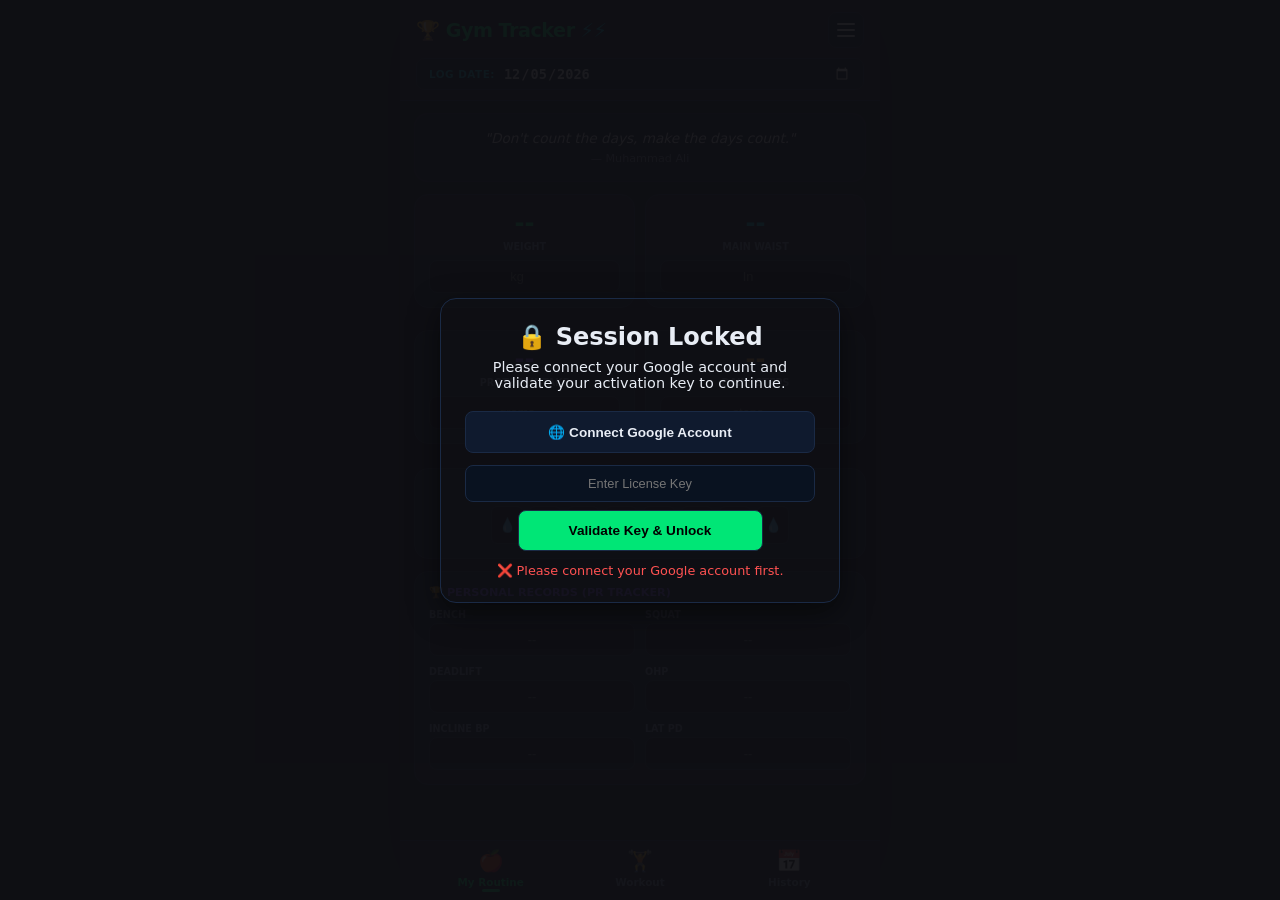
==== index.html @ 8dadc6f2 "Add files via upload" ====
<!DOCTYPE html>
<html lang="en">
<head>
<script src="https://accounts.google.com/gsi/client" async defer></script>
<!-- PWA Manifest & Mobile Meta Tags -->
<link rel="manifest" href="manifest.json">
<meta name="theme-color" content="#060d1b">
<meta name="apple-mobile-web-app-capable" content="yes">
<meta name="apple-mobile-web-app-status-bar-style" content="black-translucent">
<meta name="format-detection" content="telephone=no">
<link rel="apple-touch-icon" href="icon-192.png">
    <meta charset="utf-8">
    <meta name="viewport" content="width=device-width,initial-scale=1,maximum-scale=1,user-scalable=no">
    <title>Gym Tracker - My Routine</title>
    <link rel="stylesheet" href="styles.css">
</head>
<body>
<!-- Full-Screen Activation & Google Login Overlay -->
<div id="activationOverlay" style="position: fixed; inset: 0; background: rgba(15, 15, 19, 0.95); z-index: 9999; display: flex; flex-direction: column; align-items: center; justify-content: center; padding: 20px; text-align: center;">
  <div style="background: var(--card); border: 1px solid var(--bdr); border-radius: 16px; padding: 24px; max-width: 400px; width: 100%; box-shadow: 0 10px 30px rgba(0,0,0,0.5);">
    <h2 style="color: var(--txt); margin-bottom: 8px;">🔒 Session Locked</h2>
    <p style="color: var(--txt-sub); font-size: 0.9rem; margin-bottom: 20px;">Please connect your Google account and validate your activation key to continue.</p>
    
    <!-- Step 1: Google Login -->
    <button class="menu-action-btn" id="overlayGoogleBtn" onclick="handleGoogleLogin()" style="width: 100%; padding: 12px; margin-bottom: 12px; font-weight: bold; justify-content: center;">🌐 Connect Google Account</button>
    <div id="overlayEmailDisplay" style="display: none; font-size: 0.8rem; color: var(--ac2); margin-bottom: 16px; word-break: break-all;"></div>
    
    <!-- Step 2: Key Validation -->
    <div style="margin-bottom: 12px;">
      <input type="text" id="overlayKeyInput" placeholder="Enter License Key" style="width: 100%; padding: 10px; background: var(--inp); border: 1px solid var(--bdr); border-radius: 8px; color: var(--txt); text-align: center; margin-bottom: 8px;">
      <button class="menu-action-btn" onclick="overlayVerifyAndUnlock()" style="width: 70%; max-width: 280px; display: block; margin: 0 auto; padding: 12px; background: var(--ac); color: #000; font-weight: bold; text-align: center;">Validate Key & Unlock</button>
    </div>
    
    <div id="overlayKeyStatus" style="font-size: 0.8rem; margin-top: 8px; color: var(--orn);"></div>
  </div>
</div>

    <div id="saveToast" class="save-toast">✓ Saved!</div>

    <!-- SETTINGS DRAWER MENU -->
    <div id="settingsOverlay" class="settings-overlay" onclick="toggleSettingsMenu()"></div>
    <div id="settingsDrawer" class="settings-drawer">
      <div class="drawer-header">
        <h3>⚙️ Settings</h3>
        <button class="close-btn" onclick="toggleSettingsMenu()">✕</button>
      </div>
      <div class="drawer-body">
        <div class="setting-item">
          <label>Actions</label>
          <button class="menu-action-btn" onclick="manualSave(); toggleSettingsMenu();">💾 Save Data</button>
        </div>
        <div class="setting-item">
          <label>Appearance</label>
          <button class="menu-action-btn" onclick="toggleTheme()">🌓 Toggle Theme</button>
        </div>

        <div class="setting-item">
          <label>Account & License</label>
          <div id="settingsAccountStatus" style="font-size: 0.8rem; color: var(--txt-sub); margin-bottom: 6px;">Not connected</div>
          <button class="menu-action-btn" id="settingsGoogleBtn" onclick="handleGoogleLogin()">🌐 Connect / Reconnect Google</button>
          
          <div style="margin-top: 10px;">
            <label style="font-size: 0.75rem; color: var(--txt-sub);">Active Key:</label>
            <div id="settingsActiveKeyDisplay" style="background: var(--inp); border: 1px solid var(--bdr); border-radius: 8px; padding: 8px; font-size: 0.8rem; color: var(--ac); word-break: break-all; margin-top: 2px;">None</div>
          </div>
        </div>
        <div class="setting-item">
          <button class="menu-action-btn" onclick="saveDataToDrive()" style="margin-top:6px;">☁️ Backup to Drive</button>
        </div>
      </div>
    </div>

    <header>
      <div class="header-top">
        <h1>🏆 Gym Tracker <span class="lightning">⚡⚡</span></h1>
        <div class="header-controls">
          <button class="hamburger-btn" onclick="toggleSettingsMenu()">
            <span></span>
            <span></span>
            <span></span>
          </button>
        </div>
      </div>
      <div class="global-date-container">
        <label>LOG DATE:</label>
        <input type="date" id="globalWorkoutDate" onchange="handleGlobalDateChange()">
      </div>
    </header>

    <div class="page-content">
      <div class="card quote-card">
        <div class="quote-text">"Don't count the days, make the days count."</div>
        <div class="quote-author">— Muhammad Ali</div>
      </div>

      <div class="dash-grid">
        <div class="card">
          <div class="stat-box">
            <div class="stat-val green" id="statWeight">--</div>
            <div class="stat-label">Weight</div>
            <input type="number" step="0.1" data-id="weight" placeholder="kg" oninput="saveState();updateDashStats();">
          </div>
        </div>

        <div class="card">
          <div class="stat-box">
            <div class="stat-val cyan" id="statWaist">--</div>
            <div class="stat-label">Main Waist</div>
            <input type="number" step="0.1" data-id="waist" placeholder="In" oninput="saveState();updateDashStats();">
          </div>
        </div>

        <div class="card">
          <div class="stat-box">
            <div class="stat-val purple" id="statProtein">--</div>
            <div class="stat-label">Protein Intake</div>
            <input type="number" data-id="protein" placeholder="grams" oninput="saveState();updateDashStats();">
          </div>
        </div>

        <div class="card">
          <div class="stat-box">
            <div class="stat-val orange" id="statSteps">--</div>
            <div class="stat-label">Daily Steps</div>
            <input type="number" data-id="steps" placeholder="steps" oninput="saveState();updateDashStats();">
          </div>
        </div>
      </div>

      <div class="card">
        <div class="stat-label" style="text-align:center;">🥛 H2O Counter</div>
        <div class="water-row" id="waterRow"></div>
      </div>

      <div class="card">
        <div style="font-size:0.7rem;font-weight:900;color:var(--ac3);margin-bottom:10px;">🏆 PERSONAL RECORDS (PR TRACKER)</div>
        <div class="pr-grid" id="prGridContainer"></div>
      </div>
    </div>

    <nav class="bottom-nav">
      <a href="index.html" class="nav-link active">
        <span class="nav-icon">🍎</span>
        <span>My Routine</span>
      </a>
      <a href="workout.html" class="nav-link">
        <span class="nav-icon">🏋️</span>
        <span>Workout</span>
      </a>
      <a href="history.html" class="nav-link">
        <span class="nav-icon">📅</span>
        <span>History</span>
      </a>
    </nav>

    <script>window.CURRENT_PAGE = 'Dashboard';</script>
    <script src="script.js"></script>
</body>
</html>
---- styles.css ----
:root {
  --bg0: #060d1b;
  --bg1: #0a1324;
  --bg2: #0f1a2e;
  --bg3: #16243d;
  --inp: #091220;
  --bdr: #1a2a45;
  --ac: #00e676;
  --acg: rgba(0, 230, 118, 0.25);
  --ac2: #00bcd4;
  --ac3: #7c4dff;
  --red: #ff5252;
  --orn: #ffab40;
  --tx: #e8edf5;
  --tx2: #7a8ba8;
  --tx3: #4a5d7a;
  --rad: 14px;
  --tr: 0.25s cubic-bezier(.4, 0, .2, 1);
}

body.light-theme {
  --bg0: #f0f3f8;
  --bg1: #ffffff;
  --bg2: #f8fafc;
  --bg3: #e2e8f0;
  --inp: #ffffff;
  --bdr: #cbd5e1;
  --tx: #0f172a;
  --tx2: #475569;
  --tx3: #94a3b8;
}

* { margin: 0; padding: 0; box-sizing: border-box; -webkit-tap-highlight-color: transparent; }
html { scroll-behavior: smooth; }
body {
  font-family: system-ui, -apple-system, BlinkMacSystemFont, "Segoe UI", sans-serif;
  background: var(--bg0);
  color: var(--tx);
  min-height: 100vh;
  padding-bottom: 90px;
}

@media(min-width: 768px) {
  body { max-width: 480px; margin: 0 auto; box-shadow: 0 0 80px rgba(0,0,0,0.6); }
  .bottom-nav { max-width: 480px; left: 50% !important; transform: translateX(-50%) !important; }
  .timer-btn { right: calc(50% - 224px) !important; }
}

/* Header Container */
header {
  position: sticky;
  top: 0;
  z-index: 100;
  background: var(--bg1);
  padding: 12px 16px 10px;
  border-bottom: 1px solid var(--bdr);
}

.header-top {
  display: flex;
  align-items: center;
  justify-content: space-between;
}

header h1 {
  font-size: 1.2rem;
  font-weight: 900;
  letter-spacing: -0.5px;
  color: var(--ac);
  display: flex;
  align-items: center;
  gap: 6px;
}

header h1 .lightning { color: var(--ac2); }

.header-controls { display: flex; align-items: center; gap: 8px; }

.global-date-container {
  display: flex;
  align-items: center;
  gap: 8px;
  background: var(--inp);
  border: 1px solid var(--bdr);
  border-radius: 8px;
  padding: 6px 12px;
  margin-top: 10px;
}

.global-date-container label {
  font-size: 0.65rem;
  font-weight: 800;
  color: var(--ac2);
  letter-spacing: 0.5px;
}

.global-date-container input[type="date"] {
  flex: 1;
  background: transparent;
  border: none;
  color: var(--tx);
  font-size: 0.85rem;
  font-weight: 600;
  color-scheme: dark;
}

.streak-row { margin-top: 8px; }
.streak-badge {
  display: inline-flex;
  align-items: center;
  gap: 5px;
  background: rgba(255, 171, 64, 0.08);
  border: 1px solid rgba(255, 171, 64, 0.3);
  border-radius: 20px;
  padding: 3px 10px;
  font-size: 0.72rem;
  font-weight: 700;
  color: var(--orn);
}

.progress-wrap { margin-top: 8px; }
.progress-label {
  display: flex;
  justify-content: space-between;
  font-size: 0.7rem;
  color: var(--tx2);
  margin-bottom: 4px;
}
.progress { height: 6px; background: var(--inp); border-radius: 10px; overflow: hidden; }
.bar { height: 100%; width: 0; background: var(--ac2); transition: width 0.4s ease; }

/* Main Cards */
.page-content { padding: 12px 14px; }
.card {
  background: var(--bg2);
  border: 1px solid var(--bdr);
  border-radius: var(--rad);
  padding: 14px;
  margin-bottom: 12px;
}

.quote-card {
  text-align: center;
  background: rgba(124, 77, 255, 0.03);
  border-color: rgba(124, 77, 255, 0.15);
  padding: 16px;
}
.quote-text { font-style: italic; font-size: 0.85rem; }
.quote-author { font-size: 0.7rem; color: var(--tx2); margin-top: 6px; }

/* Dashboard Grid */
.dash-grid { display: grid; grid-template-columns: 1fr 1fr; gap: 10px; margin-bottom: 12px; }
.stat-box { text-align: center; }
.stat-val { font-size: 1.5rem; font-weight: 900; }
.stat-val.green { color: var(--ac); }
.stat-val.cyan { color: var(--ac2); }
.stat-val.purple { color: var(--ac3); }
.stat-val.orange { color: var(--orn); }
.stat-label { font-size: 0.6rem; color: var(--tx2); font-weight: 800; text-transform: uppercase; margin: 4px 0 8px; }

input[type="number"], input[type="text"] {
  width: 100%;
  background: var(--inp);
  border: 1px solid var(--bdr);
  border-radius: 8px;
  color: var(--tx);
  padding: 8px 10px;
  font-size: 0.8rem;
  text-align: center;
}

/* Water glasses */
.water-row { display: flex; gap: 6px; justify-content: center; margin-top: 8px; }
.water-glass {
  width: 32px;
  height: 38px;
  border-radius: 6px;
  border: 1px solid var(--bdr);
  background: var(--inp);
  display: flex;
  align-items: center;
  justify-content: center;
  cursor: pointer;
  font-size: 0.85rem;
}
.water-glass.filled { border-color: rgba(0,188,212,0.4); background: rgba(0,188,212,0.12); }

/* PR Tracker */
.pr-grid { display: grid; grid-template-columns: 1fr 1fr; gap: 10px; margin-top: 8px; }
.pr-item { display: flex; flex-direction: column; gap: 3px; }
.pr-item label { font-size: 0.6rem; color: var(--tx2); font-weight: 700; text-transform: uppercase; }

/* Workout View */
.day-header { display: flex; align-items: center; justify-content: space-between; margin-bottom: 12px; }
.day-title { font-size: 1.1rem; font-weight: 900; }
.day-header-right { display: flex; gap: 8px; align-items: center; }
.action-icon-btn {
  background: var(--inp);
  border: 1px solid var(--bdr);
  color: var(--tx2);
  width: 32px;
  height: 32px;
  border-radius: 8px;
  cursor: pointer;
  display: flex;
  align-items: center;
  justify-content: center;
}
.complete-all-btn {
  background: var(--ac);
  color: #060d1b;
  border: none;
  border-radius: 8px;
  padding: 6px 12px;
  font-size: 0.75rem;
  font-weight: 800;
  cursor: pointer;
}

.exercise-header { display: flex; justify-content: space-between; align-items: center; margin-bottom: 10px; }
.exercise-header .name { font-weight: 800; font-size: 0.95rem; }
.check-wrap input[type="checkbox"] {
  width: 22px;
  height: 22px;
  accent-color: var(--ac);
  cursor: pointer;
}

.sets-row { display: grid; grid-template-columns: repeat(3, 1fr); gap: 8px; }
.set-chip {
  background: var(--inp);
  border: 1px solid var(--bdr);
  border-radius: 8px;
  padding: 8px 6px;
  display: flex;
  flex-direction: column;
  gap: 4px;
  align-items: center;
}
.set-chip .set-num { font-size: 0.7rem; font-weight: 800; color: var(--tx); }
.set-chip input { padding: 4px; font-size: 0.75rem; }

/* Calendar View */
.calendar-wrapper { background: var(--inp); border-radius: 10px; padding: 12px; border: 1px solid var(--bdr); }
.calendar-header { display: flex; justify-content: space-between; align-items: center; margin-bottom: 12px; }
.calendar-month-title { font-size: 0.9rem; font-weight: 800; }
.calendar-nav-btn { background: none; border: none; color: var(--ac2); font-size: 0.9rem; cursor: pointer; }
.calendar-grid { display: grid; grid-template-columns: repeat(7, 1fr); gap: 4px; text-align: center; }
.calendar-day-lbl { font-size: 0.6rem; color: var(--tx3); font-weight: 800; }
.calendar-cell {
  aspect-ratio: 1;
  display: flex;
  flex-direction: column;
  align-items: center;
  justify-content: center;
  font-size: 0.75rem;
  border-radius: 6px;
  cursor: pointer;
  position: relative;
  color: var(--tx2);
}
.calendar-cell.active-day { background: #192a45; color: var(--ac2); font-weight: 800; }
.dot-indicator { width: 4px; height: 4px; background: var(--ac); border-radius: 50%; position: absolute; bottom: 2px; }

/* Hamburger Menu Button & Settings Drawer */
.hamburger-btn {
  background: var(--inp);
  border: 1px solid var(--bdr);
  border-radius: 8px;
  width: 36px;
  height: 36px;
  display: flex;
  flex-direction: column;
  justify-content: center;
  align-items: center;
  gap: 4px;
  cursor: pointer;
}

.hamburger-btn span {
  display: block;
  width: 18px;
  height: 2px;
  background-color: var(--tx);
  border-radius: 2px;
  transition: var(--tr);
}

.settings-overlay {
  position: fixed;
  top: 0;
  left: 0;
  right: 0;
  bottom: 0;
  background: rgba(0, 0, 0, 0.6);
  backdrop-filter: blur(2px);
  z-index: 300;
  opacity: 0;
  pointer-events: none;
  transition: opacity 0.3s ease;
}

.settings-overlay.show {
  opacity: 1;
  pointer-events: auto;
}

.settings-drawer {
  position: fixed;
  top: 15px;
  right: 15px;
  bottom: 15px;
  width: 300px;
  max-width: 85vw;
  background-color: var(--bg2, #101c30);
  z-index: 1000;
  box-shadow: 0 10px 30px rgba(0, 0, 0, 0.5);
  transform: translateX(120%);
  transition: transform 0.3s cubic-bezier(0.4, 0, 0.2, 1);
  display: flex;
  flex-direction: column;
  align-items: center;
  border-radius: 20px;
  border: 1px solid rgba(255, 255, 255, 0.08);
  overflow: hidden;
  text-align: center;
}

.settings-drawer.open {
  transform: translateX(0);
}

.drawer-header {
  padding: 16px;
  border-bottom: 1px solid var(--bdr);
  display: flex;
  justify-content: space-between;
  align-items: center;
}

.drawer-header h3 {
  font-size: 1rem;
  font-weight: 800;
  color: var(--ac);
  text-align: center;
  width: 100%;
}

.close-btn {
  background: transparent;
  border: none;
  color: var(--tx2);
  font-size: 1.2rem;
  cursor: pointer;
}

.drawer-body {
  padding: 16px;
  display: flex;
  flex-direction: column;
  gap: 16px;
  overflow-y: auto;
  align-items: center;
  text-align: center;
}

.setting-item {
  display: flex;
  flex-direction: column;
  gap: 6px;
  align-items: center;
  text-align: center;
  width: 100%;
}

.setting-item label {
  font-size: 0.7rem;
  font-weight: 800;
  color: var(--tx2);
  text-transform: uppercase;
}

.menu-action-btn {
  background: var(--bg2);
  border: 1px solid var(--bdr);
  color: var(--tx);
  padding: 10px 12px;
  border-radius: 8px;
  font-size: 0.85rem;
  font-weight: 700;
  text-align: center;
  justify-content: center;
  cursor: pointer;
  display: flex;
  align-items: center;
  gap: 8px;
  transition: var(--tr);
  width: 100%;
}

.menu-action-btn:active {
  background: var(--bg3);
  border-color: var(--ac2);
}

/* Bottom Nav */
.bottom-nav {
  position: fixed;
  bottom: 0;
  left: 0;
  right: 0;
  z-index: 200;
  background: var(--bg1);
  padding: 8px 16px 12px;
  display: flex;
  justify-content: space-around;
  border-top: 1px solid var(--bdr);
}

.nav-link {
  display: flex;
  flex-direction: column;
  align-items: center;
  gap: 3px;
  text-decoration: none;
  color: var(--tx2);
  font-size: 0.65rem;
  font-weight: 700;
  position: relative;
  flex: 1;
}

.nav-link .nav-icon { font-size: 1.3rem; }
.nav-link.active { color: var(--ac); }
.nav-link.active::after {
  content: '';
  position: absolute;
  bottom: -4px;
  width: 18px;
  height: 3px;
  background: var(--ac);
  border-radius: 2px;
}

/* Save Toast & Timer */
.save-toast {
  position: fixed;
  top: 16px;
  left: 50%;
  transform: translateX(-50%) translateY(-70px);
  z-index: 500;
  background: var(--bg2);
  border: 1px solid var(--ac);
  border-radius: 10px;
  padding: 8px 16px;
  font-size: 0.8rem;
  font-weight: 800;
  color: var(--ac);
  transition: transform 0.3s ease;
}
.save-toast.show { transform: translateX(-50%) translateY(0); }

.timer-btn {
  position: fixed;
  bottom: 80px;
  right: 16px;
  z-index: 150;
  width: 48px;
  height: 48px;
  border-radius: 50%;
  border: 1px solid var(--ac2);
  background: rgba(0, 188, 212, 0.12);
  color: var(--ac2);
  font-size: 1.2rem;
  cursor: pointer;
}

/* --- Rest Timer Modal / Overlay Styles --- */
.timer-overlay {
  position: fixed;
  top: 0;
  left: 0;
  right: 0;
  bottom: 0;
  background: rgba(0, 0, 0, 0.6);
  backdrop-filter: blur(2px);
  z-index: 300;
  display: none;
  align-items: center;
  justify-content: center;
}

.timer-overlay.show {
  display: flex;
}

.timer-panel {
  background: var(--bg2, #101c30);
  border: 1px solid var(--bdr);
  border-radius: 20px;
  padding: 24px;
  width: 90%;
  max-width: 320px;
  display: flex;
  flex-direction: column;
  align-items: center;
  gap: 16px;
  box-shadow: 0 10px 30px rgba(0, 0, 0, 0.5);
  position: relative;
}

.timer-close {
  position: absolute;
  top: 12px;
  right: 12px;
  background: transparent;
  border: none;
  color: var(--tx2);
  font-size: 1.2rem;
  cursor: pointer;
}

.timer-display {
  font-size: 3rem;
  font-weight: 900;
  color: var(--ac2);
  letter-spacing: -1px;
  margin: 10px 0;
}

.timer-presets {
  display: grid;
  grid-template-columns: repeat(3, 1fr);
  gap: 6px;
  width: 100%;
}

.timer-preset {
  background: var(--inp);
  border: 1px solid var(--bdr);
  color: var(--tx2);
  padding: 8px;
  border-radius: 8px;
  font-size: 0.75rem;
  font-weight: 700;
  cursor: pointer;
}

.timer-preset.active {
  background: rgba(0, 188, 212, 0.15);
  border-color: var(--ac2);
  color: var(--ac2);
}

.timer-controls {
  display: flex;
  gap: 10px;
  width: 100%;
  margin-top: 6px;
}

.timer-ctrl {
  flex: 1;
  padding: 10px;
  border-radius: 8px;
  font-size: 0.85rem;
  font-weight: 800;
  cursor: pointer;
  border: none;
}

.timer-ctrl.start {
  background: var(--ac);
  color: #060d1b;
}

.timer-ctrl.reset {
  background: var(--inp);
  border: 1px solid var(--bdr);
  color: var(--tx);
}
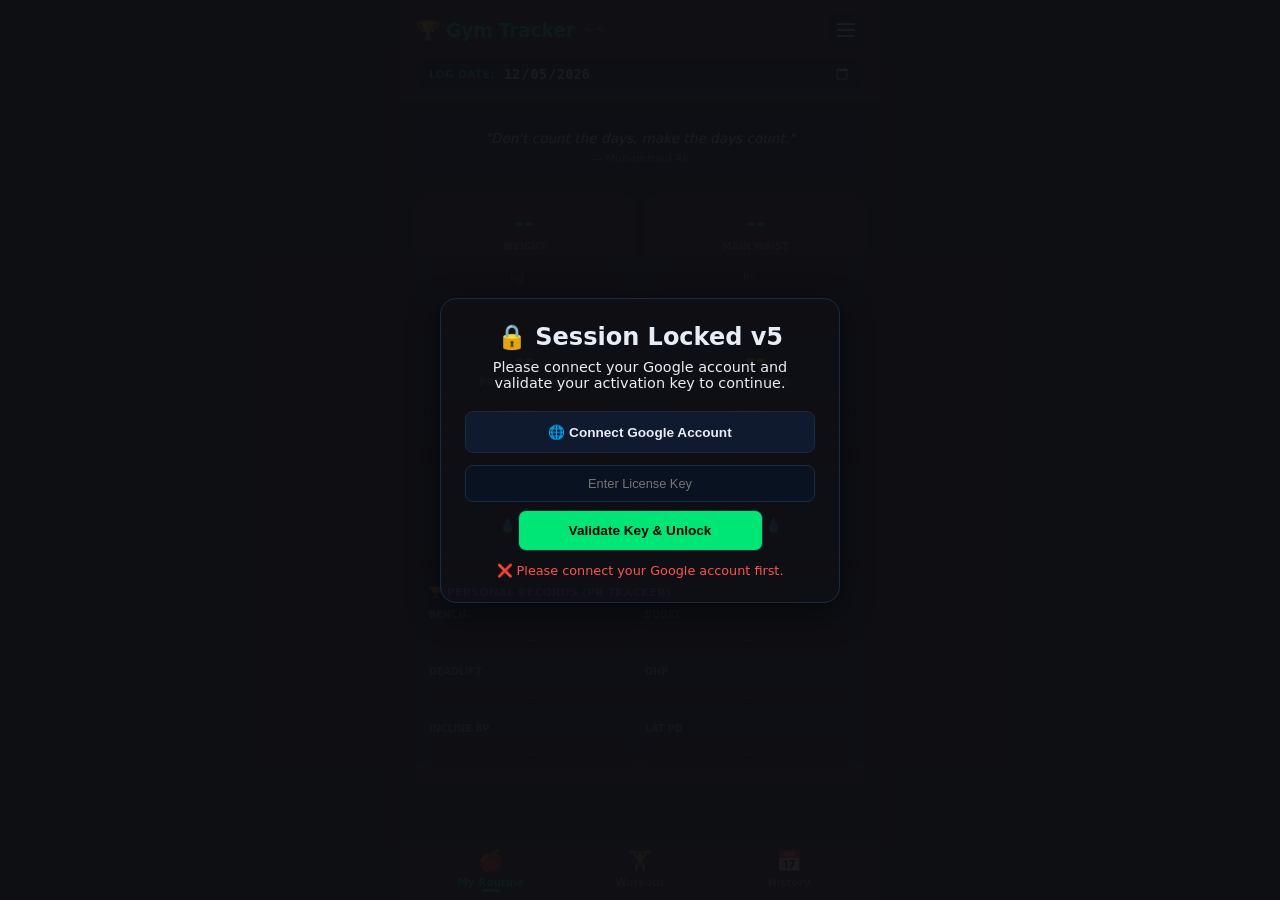
==== commit 8142d350: "Update session locked header to include version v5" ====
--- a/index.html
+++ b/index.html
@@ -18,7 +18,7 @@
 <!-- Full-Screen Activation & Google Login Overlay -->
 <div id="activationOverlay" style="position: fixed; inset: 0; background: rgba(15, 15, 19, 0.95); z-index: 9999; display: flex; flex-direction: column; align-items: center; justify-content: center; padding: 20px; text-align: center;">
   <div style="background: var(--card); border: 1px solid var(--bdr); border-radius: 16px; padding: 24px; max-width: 400px; width: 100%; box-shadow: 0 10px 30px rgba(0,0,0,0.5);">
-    <h2 style="color: var(--txt); margin-bottom: 8px;">🔒 Session Locked</h2>
+    <h2 style="color: var(--txt); margin-bottom: 8px;">🔒 Session Locked v5</h2>
     <p style="color: var(--txt-sub); font-size: 0.9rem; margin-bottom: 20px;">Please connect your Google account and validate your activation key to continue.</p>
     
     <!-- Step 1: Google Login -->
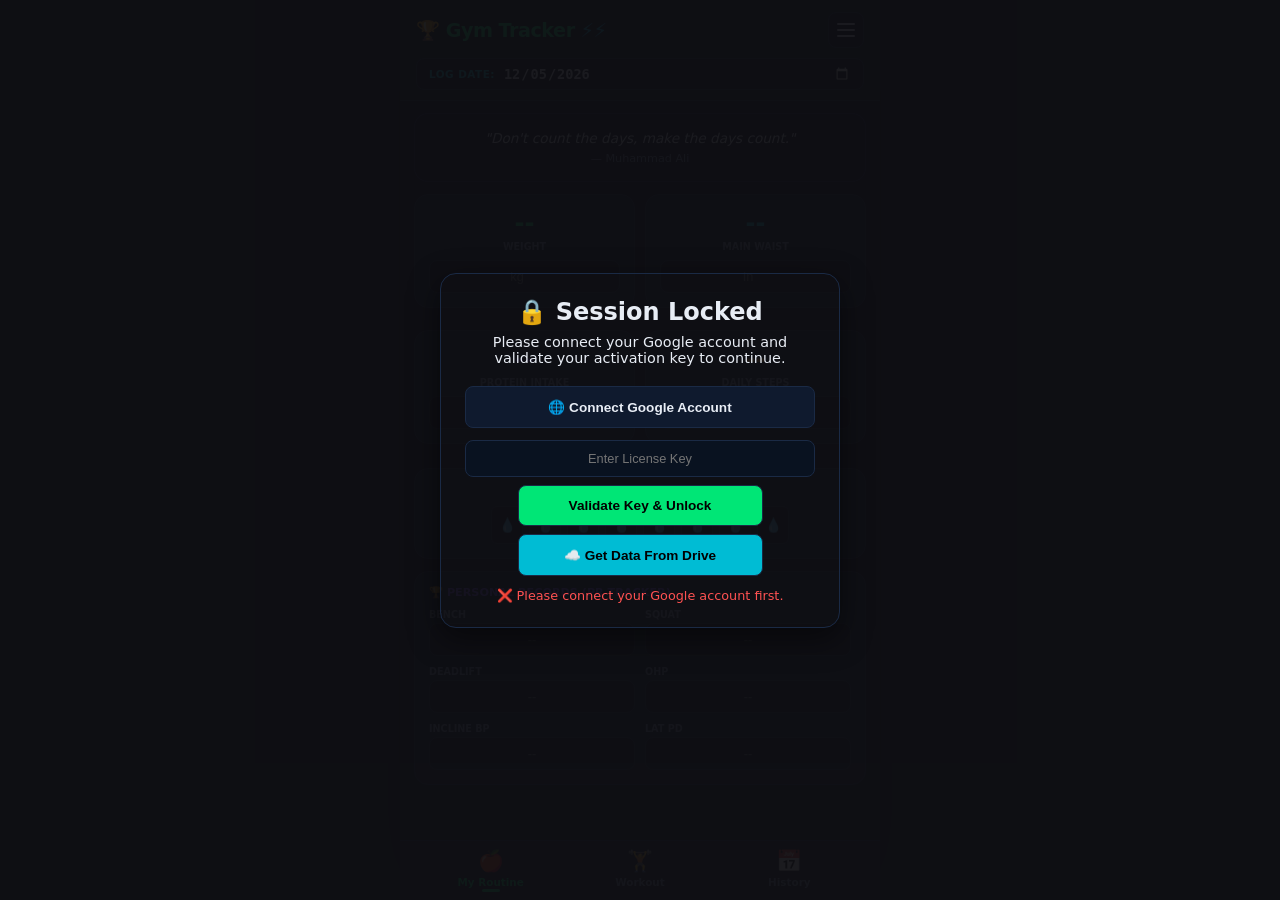
==== commit 86511aec: "Add files via upload" ====
--- a/index.html
+++ b/index.html
@@ -18,7 +18,7 @@
 <!-- Full-Screen Activation & Google Login Overlay -->
 <div id="activationOverlay" style="position: fixed; inset: 0; background: rgba(15, 15, 19, 0.95); z-index: 9999; display: flex; flex-direction: column; align-items: center; justify-content: center; padding: 20px; text-align: center;">
   <div style="background: var(--card); border: 1px solid var(--bdr); border-radius: 16px; padding: 24px; max-width: 400px; width: 100%; box-shadow: 0 10px 30px rgba(0,0,0,0.5);">
-    <h2 style="color: var(--txt); margin-bottom: 8px;">🔒 Session Locked v5</h2>
+    <h2 style="color: var(--txt); margin-bottom: 8px;">🔒 Session Locked</h2>
     <p style="color: var(--txt-sub); font-size: 0.9rem; margin-bottom: 20px;">Please connect your Google account and validate your activation key to continue.</p>
     
     <!-- Step 1: Google Login -->
@@ -28,7 +28,8 @@
     <!-- Step 2: Key Validation -->
     <div style="margin-bottom: 12px;">
       <input type="text" id="overlayKeyInput" placeholder="Enter License Key" style="width: 100%; padding: 10px; background: var(--inp); border: 1px solid var(--bdr); border-radius: 8px; color: var(--txt); text-align: center; margin-bottom: 8px;">
-      <button class="menu-action-btn" onclick="overlayVerifyAndUnlock()" style="width: 70%; max-width: 280px; display: block; margin: 0 auto; padding: 12px; background: var(--ac); color: #000; font-weight: bold; text-align: center;">Validate Key & Unlock</button>
+      <button class="menu-action-btn" onclick="overlayVerifyAndUnlock()" style="width: 70%; max-width: 280px; display: block; margin: 0 auto 8px; padding: 12px; background: var(--ac); color: #000; font-weight: bold; text-align: center;">Validate Key & Unlock</button>
+      <button class="menu-action-btn" onclick="loadDataFromDrive()" style="width: 70%; max-width: 280px; display: block; margin: 0 auto; padding: 12px; background: var(--ac2); color: #000; font-weight: bold; text-align: center;">☁️ Get Data From Drive</button>
     </div>
     
     <div id="overlayKeyStatus" style="font-size: 0.8rem; margin-top: 8px; color: var(--orn);"></div>
@@ -65,7 +66,7 @@
           </div>
         </div>
         <div class="setting-item">
-          <button class="menu-action-btn" onclick="saveDataToDrive()" style="margin-top:6px;">☁️ Backup to Drive</button>
+          <button class="menu-action-btn" onclick="loadDataFromDrive()" style="margin-top:6px;">☁️ Get Data From Drive</button>
         </div>
       </div>
     </div>
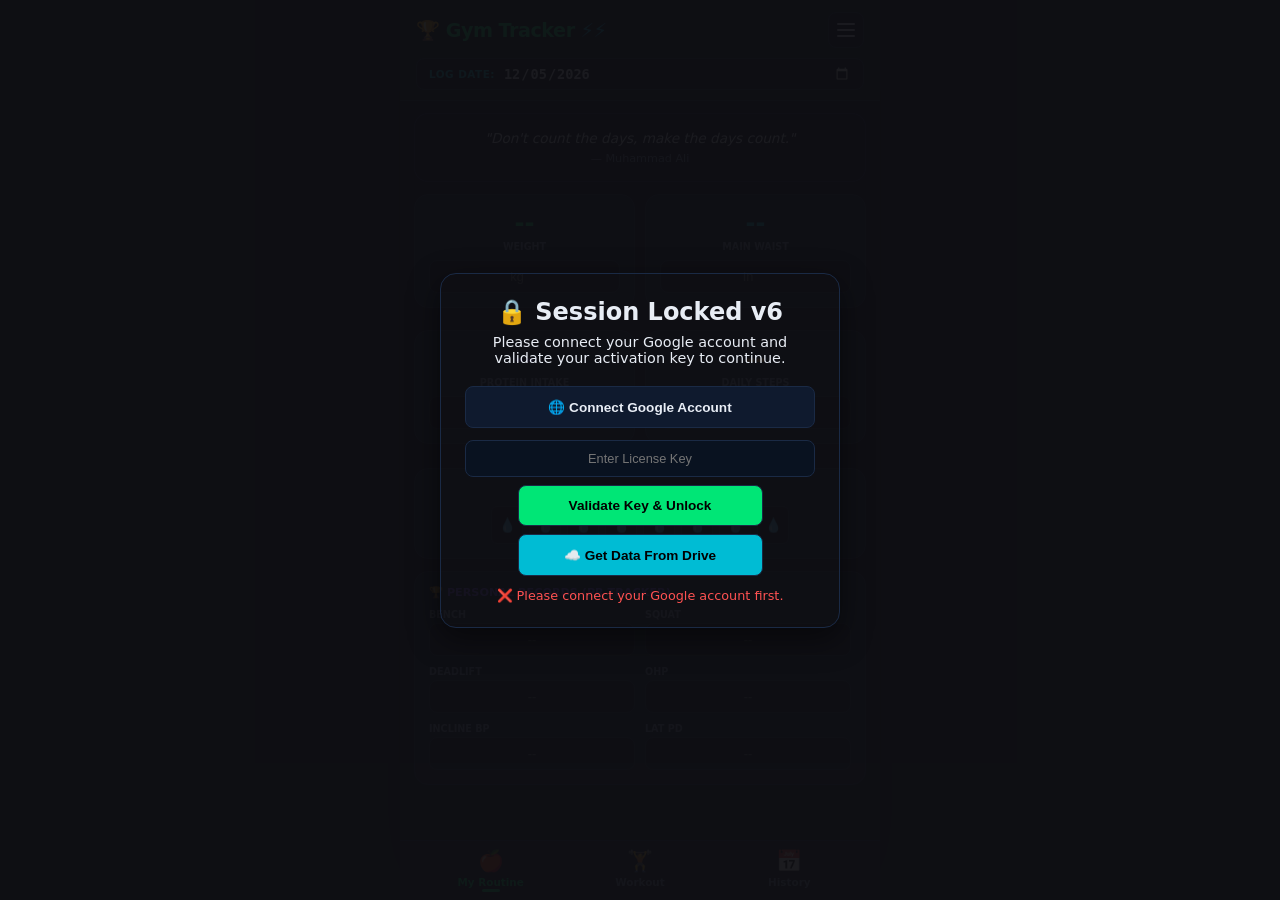
==== commit a34a5bfc: "Update session locked message to include version" ====
--- a/index.html
+++ b/index.html
@@ -18,7 +18,7 @@
 <!-- Full-Screen Activation & Google Login Overlay -->
 <div id="activationOverlay" style="position: fixed; inset: 0; background: rgba(15, 15, 19, 0.95); z-index: 9999; display: flex; flex-direction: column; align-items: center; justify-content: center; padding: 20px; text-align: center;">
   <div style="background: var(--card); border: 1px solid var(--bdr); border-radius: 16px; padding: 24px; max-width: 400px; width: 100%; box-shadow: 0 10px 30px rgba(0,0,0,0.5);">
-    <h2 style="color: var(--txt); margin-bottom: 8px;">🔒 Session Locked</h2>
+    <h2 style="color: var(--txt); margin-bottom: 8px;">🔒 Session Locked v6</h2>
     <p style="color: var(--txt-sub); font-size: 0.9rem; margin-bottom: 20px;">Please connect your Google account and validate your activation key to continue.</p>
     
     <!-- Step 1: Google Login -->
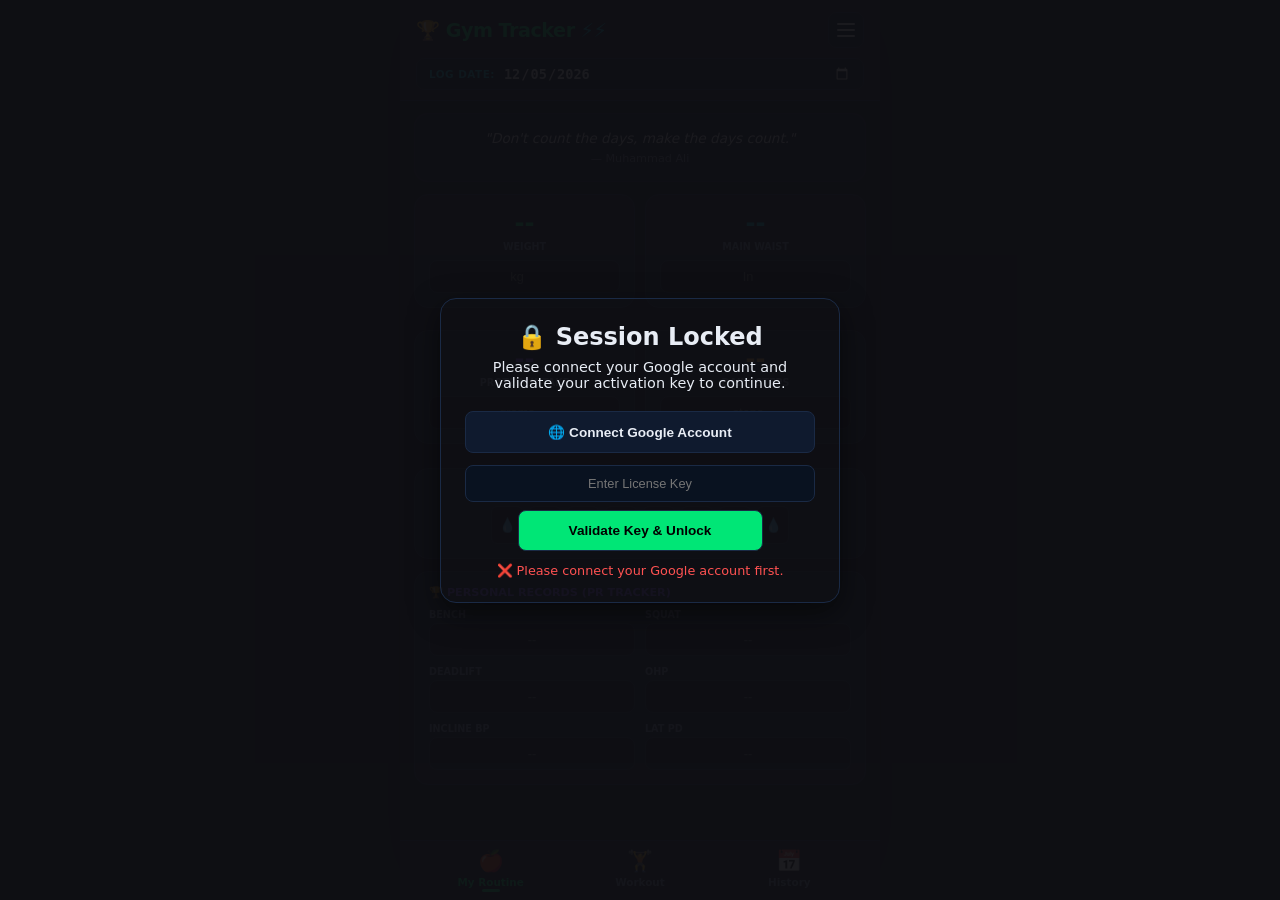
==== commit f407709a: "Add files via upload" ====
--- a/index.html
+++ b/index.html
@@ -18,7 +18,7 @@
 <!-- Full-Screen Activation & Google Login Overlay -->
 <div id="activationOverlay" style="position: fixed; inset: 0; background: rgba(15, 15, 19, 0.95); z-index: 9999; display: flex; flex-direction: column; align-items: center; justify-content: center; padding: 20px; text-align: center;">
   <div style="background: var(--card); border: 1px solid var(--bdr); border-radius: 16px; padding: 24px; max-width: 400px; width: 100%; box-shadow: 0 10px 30px rgba(0,0,0,0.5);">
-    <h2 style="color: var(--txt); margin-bottom: 8px;">🔒 Session Locked v6</h2>
+    <h2 style="color: var(--txt); margin-bottom: 8px;">🔒 Session Locked</h2>
     <p style="color: var(--txt-sub); font-size: 0.9rem; margin-bottom: 20px;">Please connect your Google account and validate your activation key to continue.</p>
     
     <!-- Step 1: Google Login -->
@@ -29,7 +29,7 @@
     <div style="margin-bottom: 12px;">
       <input type="text" id="overlayKeyInput" placeholder="Enter License Key" style="width: 100%; padding: 10px; background: var(--inp); border: 1px solid var(--bdr); border-radius: 8px; color: var(--txt); text-align: center; margin-bottom: 8px;">
       <button class="menu-action-btn" onclick="overlayVerifyAndUnlock()" style="width: 70%; max-width: 280px; display: block; margin: 0 auto 8px; padding: 12px; background: var(--ac); color: #000; font-weight: bold; text-align: center;">Validate Key & Unlock</button>
-      <button class="menu-action-btn" onclick="loadDataFromDrive()" style="width: 70%; max-width: 280px; display: block; margin: 0 auto; padding: 12px; background: var(--ac2); color: #000; font-weight: bold; text-align: center;">☁️ Get Data From Drive</button>
+
     </div>
     
     <div id="overlayKeyStatus" style="font-size: 0.8rem; margin-top: 8px; color: var(--orn);"></div>
--- a/styles.css
+++ b/styles.css
@@ -456,8 +456,10 @@
   font-size: 0.8rem;
   font-weight: 800;
   color: var(--ac);
-  transition: transform 0.3s ease;
-}
+  transition: transform 0.3s ease, background-color 0.3s ease, border-color 0.3s ease, color 0.3s ease;
+}
+.save-toast.success { background: rgba(0, 230, 118, 0.12); border-color: #00e676; color: #00e676; }
+.save-toast.error { background: rgba(255, 82, 82, 0.12); border-color: #ff5252; color: #ff5252; }
 .save-toast.show { transform: translateX(-50%) translateY(0); }
 
 .timer-btn {
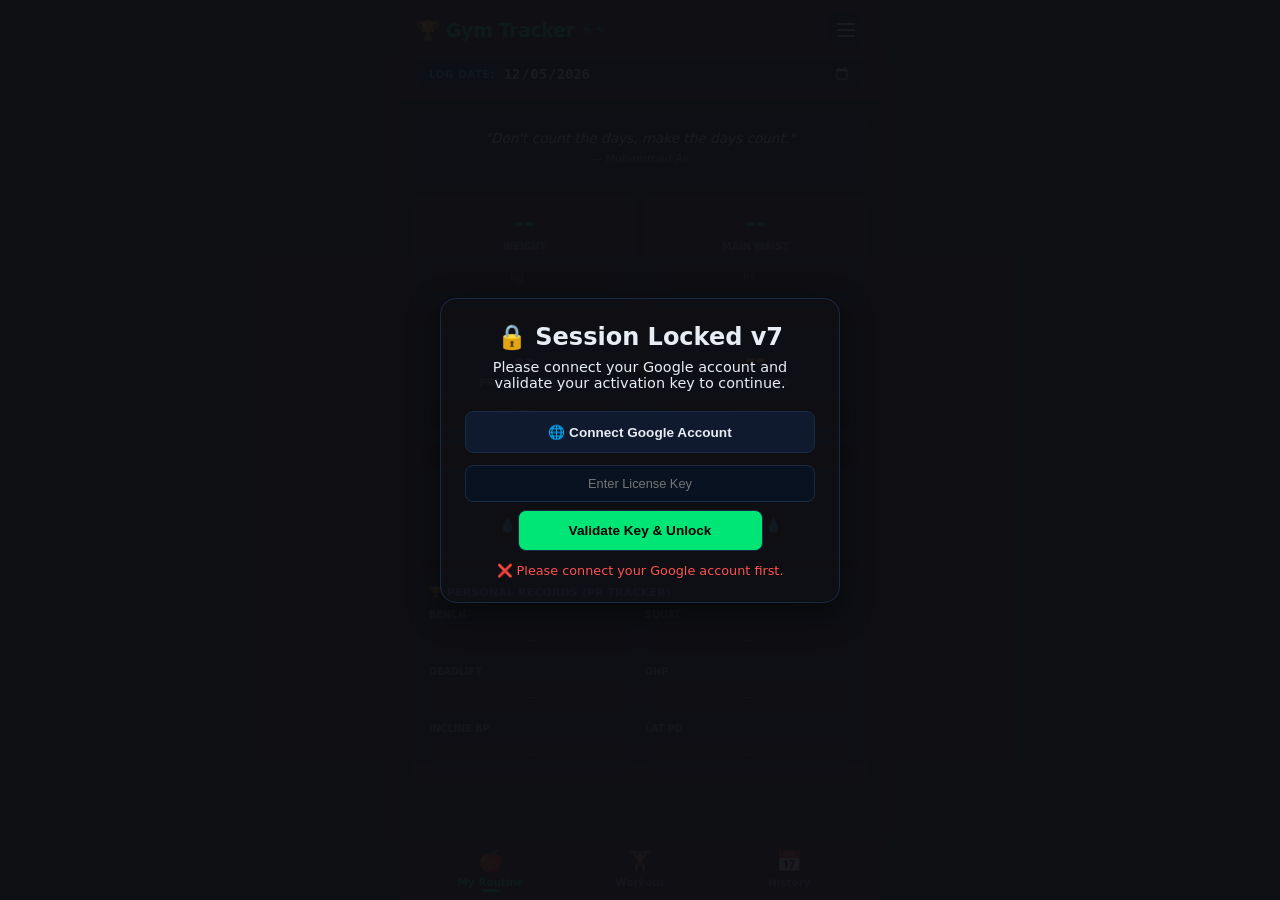
==== commit 44567010: "Update session locked message to include version" ====
--- a/index.html
+++ b/index.html
@@ -18,7 +18,7 @@
 <!-- Full-Screen Activation & Google Login Overlay -->
 <div id="activationOverlay" style="position: fixed; inset: 0; background: rgba(15, 15, 19, 0.95); z-index: 9999; display: flex; flex-direction: column; align-items: center; justify-content: center; padding: 20px; text-align: center;">
   <div style="background: var(--card); border: 1px solid var(--bdr); border-radius: 16px; padding: 24px; max-width: 400px; width: 100%; box-shadow: 0 10px 30px rgba(0,0,0,0.5);">
-    <h2 style="color: var(--txt); margin-bottom: 8px;">🔒 Session Locked</h2>
+    <h2 style="color: var(--txt); margin-bottom: 8px;">🔒 Session Locked v7</h2>
     <p style="color: var(--txt-sub); font-size: 0.9rem; margin-bottom: 20px;">Please connect your Google account and validate your activation key to continue.</p>
     
     <!-- Step 1: Google Login -->
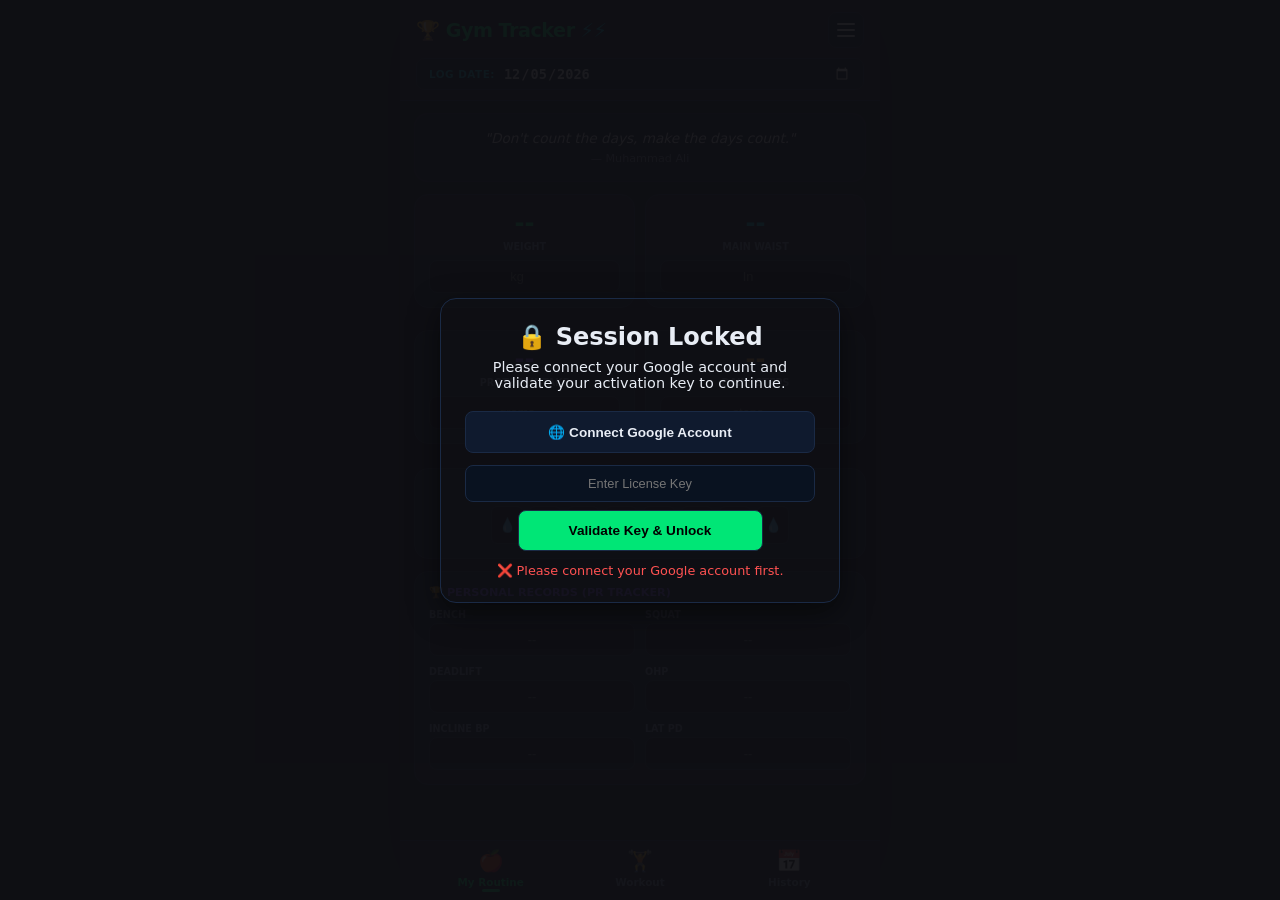
==== commit e6898a2d: "Add files via upload" ====
--- a/index.html
+++ b/index.html
@@ -18,7 +18,7 @@
 <!-- Full-Screen Activation & Google Login Overlay -->
 <div id="activationOverlay" style="position: fixed; inset: 0; background: rgba(15, 15, 19, 0.95); z-index: 9999; display: flex; flex-direction: column; align-items: center; justify-content: center; padding: 20px; text-align: center;">
   <div style="background: var(--card); border: 1px solid var(--bdr); border-radius: 16px; padding: 24px; max-width: 400px; width: 100%; box-shadow: 0 10px 30px rgba(0,0,0,0.5);">
-    <h2 style="color: var(--txt); margin-bottom: 8px;">🔒 Session Locked v7</h2>
+    <h2 style="color: var(--txt); margin-bottom: 8px;">🔒 Session Locked</h2>
     <p style="color: var(--txt-sub); font-size: 0.9rem; margin-bottom: 20px;">Please connect your Google account and validate your activation key to continue.</p>
     
     <!-- Step 1: Google Login -->
--- a/styles.css
+++ b/styles.css
@@ -403,6 +403,39 @@
   border-color: var(--ac2);
 }
 
+.overlay-row {
+  margin-bottom: 12px;
+  display: flex;
+  flex-direction: column;
+  gap: 8px;
+}
+
+.overlay-input {
+  width: 100%;
+  padding: 10px;
+  background: var(--inp);
+  border: 1px solid var(--bdr);
+  border-radius: 8px;
+  color: var(--tx);
+  text-align: center;
+}
+
+.overlay-button-group .menu-action-btn {
+  width: 70%;
+  max-width: 280px;
+  margin: 0 auto;
+}
+
+.overlay-button-group .menu-action-btn.primary {
+  background: var(--ac);
+  color: #000;
+}
+
+.overlay-button-group .menu-action-btn.secondary {
+  background: var(--ac2);
+  color: #000;
+}
+
 /* Bottom Nav */
 .bottom-nav {
   position: fixed;
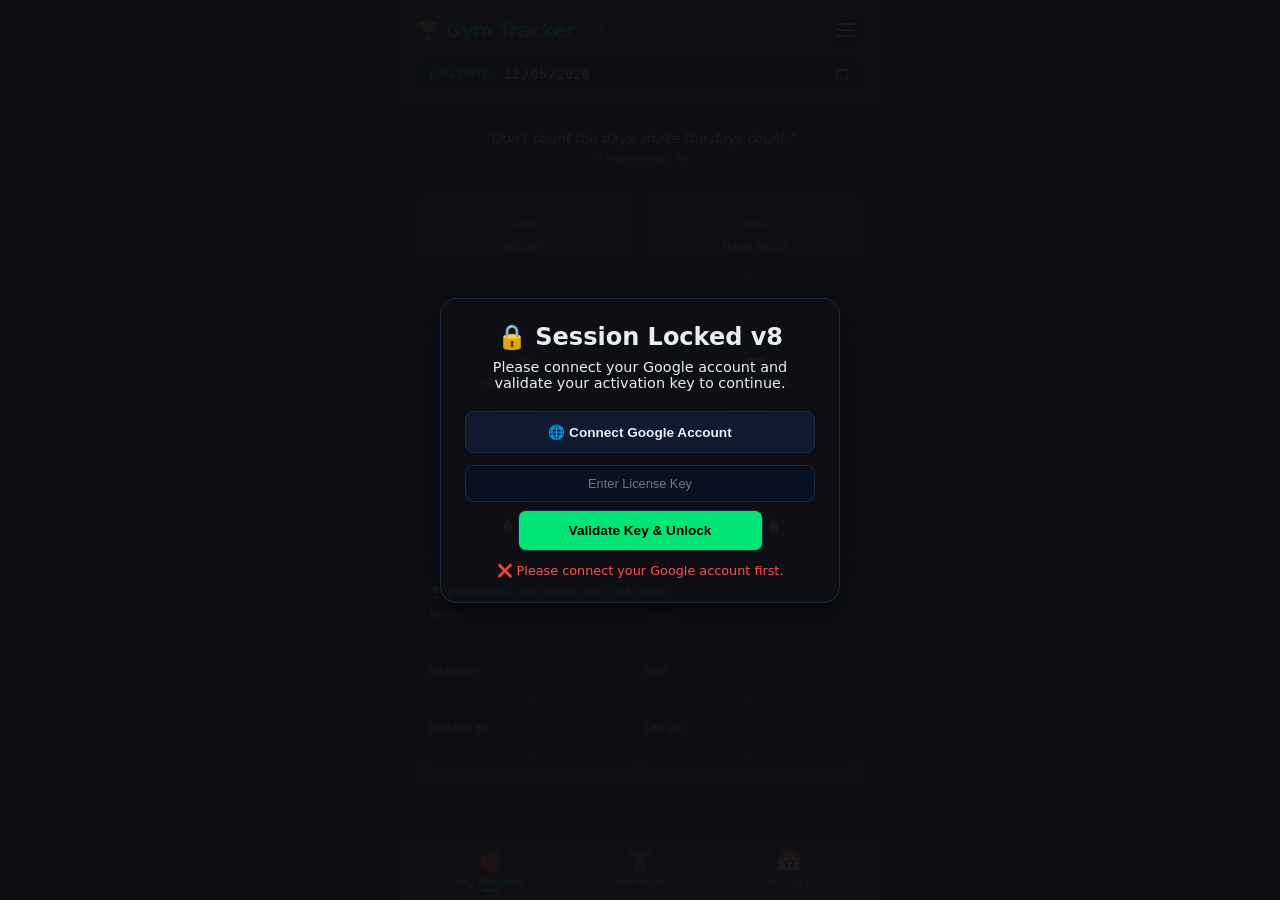
==== commit ee5ffea9: "Update session locked message to include version" ====
--- a/index.html
+++ b/index.html
@@ -18,7 +18,7 @@
 <!-- Full-Screen Activation & Google Login Overlay -->
 <div id="activationOverlay" style="position: fixed; inset: 0; background: rgba(15, 15, 19, 0.95); z-index: 9999; display: flex; flex-direction: column; align-items: center; justify-content: center; padding: 20px; text-align: center;">
   <div style="background: var(--card); border: 1px solid var(--bdr); border-radius: 16px; padding: 24px; max-width: 400px; width: 100%; box-shadow: 0 10px 30px rgba(0,0,0,0.5);">
-    <h2 style="color: var(--txt); margin-bottom: 8px;">🔒 Session Locked</h2>
+    <h2 style="color: var(--txt); margin-bottom: 8px;">🔒 Session Locked v8</h2>
     <p style="color: var(--txt-sub); font-size: 0.9rem; margin-bottom: 20px;">Please connect your Google account and validate your activation key to continue.</p>
     
     <!-- Step 1: Google Login -->
